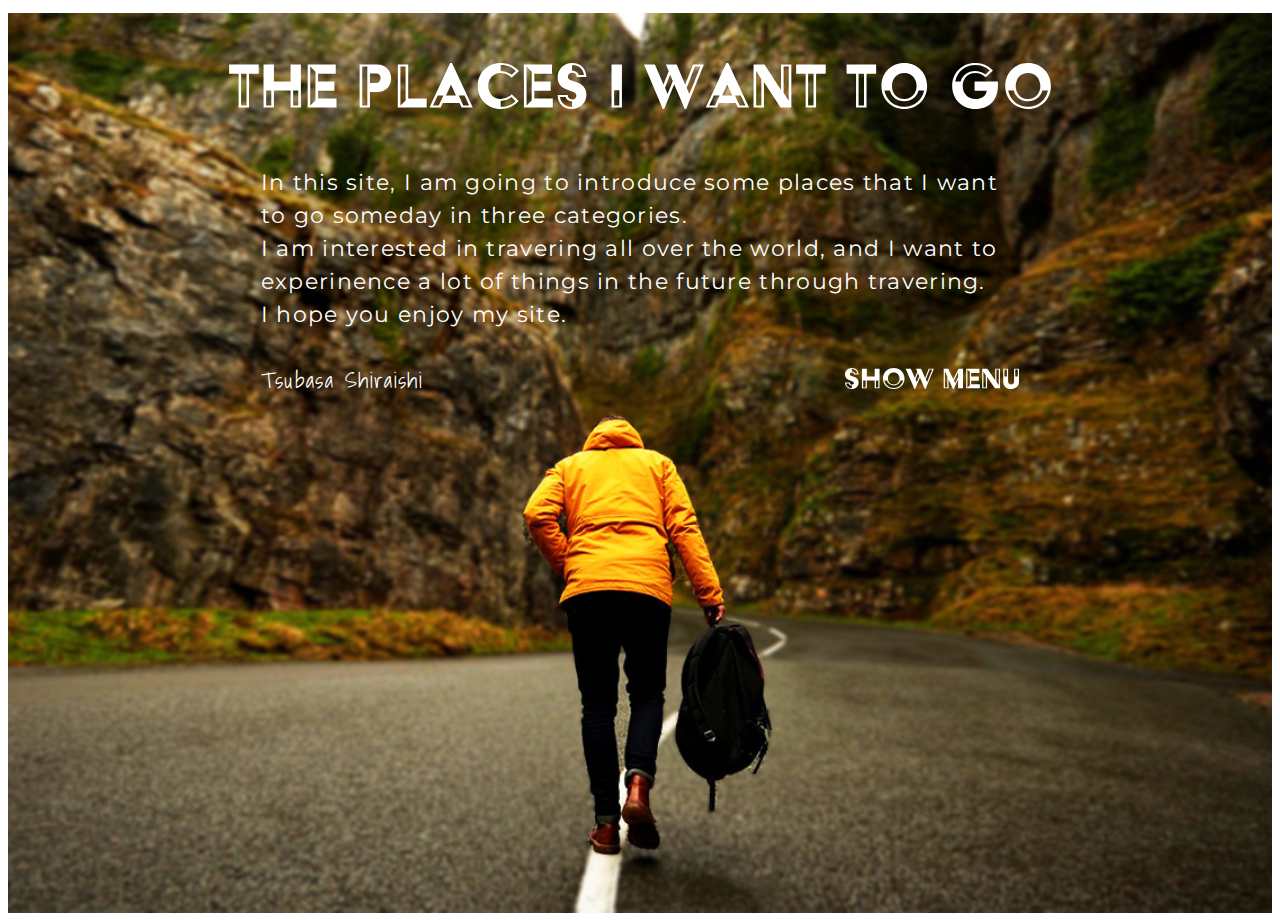
==== index.html @ d2adb6df "first commit" ====
<!DOCTYPE html>
<html lang="ja">
    <head>
        <meta charset="utf-8">
        <meta name="viewport" content="width=device-width, initial-scale=1.0">
        <title>Places I Want to Go</title>
        <link rel="stylesheet" type="text/css" href="http://yui.yahooapis.com/3.18.1/build/cssreset/cssreset-min.css">
        <link rel="stylesheet" type="text/css" href="./css/style.compact.css">
    </head>
    <body>
        <header>
            <h1><img src="./images/title.svg" alt=""></h1>
            <div class="description">
                <p>In this site, I am going to introduce some places that I want to go someday in three categories.<br>I am interested in travering all over the world, and I want to experinence a lot of things in the future through travering.<br>I hope you enjoy my site.
                </p>
                <div class="last_line">
                    <p class="signature">Tsubasa Shiraishi</p>
                    <a href="overseas.html"><img src="./images/show_menu.svg" alt=""></a>
                </div>
            </div>

        </header>
        <footer>

        </footer>
    </body>
</html>
---- css/style.compact.css ----
@import url("https://fonts.googleapis.com/css?family=Shadows+Into+Light");
@import url("https://fonts.googleapis.com/css?family=Montserrat:100");
html { font-size: 62.5%; background-color: white; }

header { background-image: url(../images/top_page_bg3.jpg); height: 100vh; width: 100%; background-size: cover; background-position: center; }

header h1 { padding: 50px 0 30px 0; text-align: center; }

header h1 img { width: 65%; }

header .description { margin: 0 auto; width: 60%; }

header .description p { color: white; font-family: 'Montserrat', sans-serif; font-size: 2.2rem; letter-spacing: 1.3px; line-height: 1.5; text-shadow: 0 0 30px black; }

header .description .last_line { overflow: hidden; }

header .description .last_line p.signature { float: left; font-family: 'Shadows Into Light', cursive; margin-top: 10px; display: inline; }

header .description .last_line a { float: right; text-align: right; width: 23%; margin-top: 15px; padding-bottom: 5px; position: relative; display: inline-block; transition: .3s; }

header .description .last_line a::after { position: absolute; bottom: 0; left: 50%; content: ''; width: 0; height: 1px; background-color: white; transition: .3s; -webkit-transform: translateX(-50%); transform: translateX(-50%); }

header .description .last_line a:hover::after { width: 100%; }
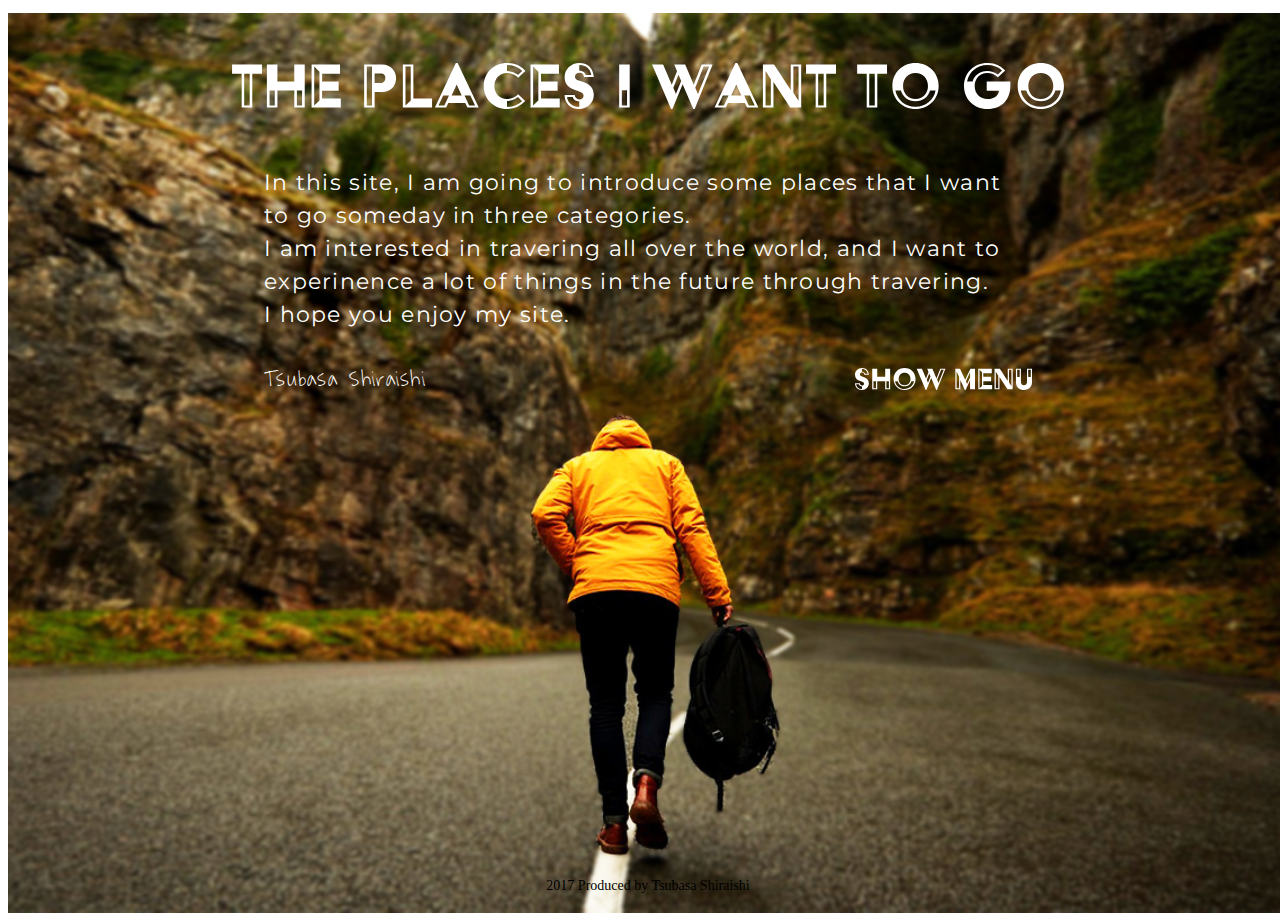
==== commit aab61fad: "add modal menu" ====
--- a/index.html
+++ b/index.html
@@ -1,27 +1,56 @@
 <!DOCTYPE html>
 <html lang="ja">
-    <head>
+    <head prefix="og: http://ogp.me/ns# fb: http://ogp.me/ns/fb# article: http://ogp.me/ns/article#">
         <meta charset="utf-8">
         <meta name="viewport" content="width=device-width, initial-scale=1.0">
         <title>Places I Want to Go</title>
         <link rel="stylesheet" type="text/css" href="http://yui.yahooapis.com/3.18.1/build/cssreset/cssreset-min.css">
         <link rel="stylesheet" type="text/css" href="./css/style.compact.css">
+        <script src="https://use.fontawesome.com/62440912c4.js"></script>
     </head>
     <body>
-        <header>
-            <h1><img src="./images/title.svg" alt=""></h1>
-            <div class="description">
-                <p>In this site, I am going to introduce some places that I want to go someday in three categories.<br>I am interested in travering all over the world, and I want to experinence a lot of things in the future through travering.<br>I hope you enjoy my site.
-                </p>
-                <div class="last_line">
-                    <p class="signature">Tsubasa Shiraishi</p>
-                    <a href="overseas.html"><img src="./images/show_menu.svg" alt=""></a>
+        <div id="content">
+            <header>
+                <h1><img src="./images/title.svg" alt=""></h1>
+            </header>
+            <main>
+                <div class="description">
+                    <p>In this site, I am going to introduce some places that I want to go someday in three categories.<br>I am interested in travering all over the world, and I want to experinence a lot of things in the future through travering.<br>I hope you enjoy my site.
+                    </p>
+                    <div class="last_line">
+                        <p class="signature">Tsubasa Shiraishi</p>
+                        <a href="#" class="menu_open_btn"><img src="./images/show_menu.svg" alt=""></a>
+                    </div>
                 </div>
-            </div>
+            </main>
+            <footer>
+                <small><i class="fa fa-copyright" aria-hidden="true"></i> 2017 Produced by Tsubasa Shiraishi</small>
+            </footer>
+        </div>
 
-        </header>
-        <footer>
+        <div id="modal_menu">
+            <a href="#" class="menu_close_btn"><img src="./images/close_btn.svg" alt="close"></a>
+            <ul class="menu_nav">
+                <li><a href="index.html"><img class="top" src="./images/top.svg" alt="top"></a></li>
+                <li><a href="overseas.html"><img class="overseas" src="./images/overseas.svg" alt="overseas"></a></li>
+                <li><a href="japan.html"><img src="./images/japan.svg" alt="japan"></a></li>
+                <li><a href="again.html"><img src="./images/again.svg" alt=""></a></li>
+                <li class="social"><a href="#"><i class="fa fa-facebook" aria-hidden="true"></i></a></li>
+                <li class="social"><a href="#"><i class="fa fa-twitter" aria-hidden="true"></i></a></li>
+            </ul>
+        </div>
+        <script type="text/javascript" src="https://ajax.googleapis.com/ajax/libs/jquery/1.5.1/jquery.min.js"></script>
+        <script>
+            var $body = $('body');
+            $('.menu_open_btn').click(function(){
+              $body.addClass('is-menu-open');
+              return false;
+            });
 
-        </footer>
+            $('.menu_close_btn').click(function(){
+              $body.removeClass('is-menu-open');
+              return false;
+            });
+        </script>
     </body>
 </html>
--- a/css/style.compact.css
+++ b/css/style.compact.css
@@ -1,23 +1,61 @@
-@import url("https://fonts.googleapis.com/css?family=Shadows+Into+Light");
+@import url("https://fonts.googleapis.com/css?family=Waiting+for+the+Sunrise");
 @import url("https://fonts.googleapis.com/css?family=Montserrat:100");
 html { font-size: 62.5%; background-color: white; }
 
-header { background-image: url(../images/top_page_bg3.jpg); height: 100vh; width: 100%; background-size: cover; background-position: center; }
+body { background-image: url(../images/top_page_bg3.jpg); height: 100vh; width: 100%; background-size: cover; background-position: center; }
 
 header h1 { padding: 50px 0 30px 0; text-align: center; }
 
 header h1 img { width: 65%; }
 
-header .description { margin: 0 auto; width: 60%; }
+main .description { margin: 0 auto; width: 60%; }
 
-header .description p { color: white; font-family: 'Montserrat', sans-serif; font-size: 2.2rem; letter-spacing: 1.3px; line-height: 1.5; text-shadow: 0 0 30px black; }
+main .description p { color: white; font-family: 'Montserrat', sans-serif; font-size: 2.2rem; letter-spacing: 1.3px; line-height: 1.5; text-shadow: 0 0 30px black; }
 
-header .description .last_line { overflow: hidden; }
+main .description .last_line { overflow: hidden; }
 
-header .description .last_line p.signature { float: left; font-family: 'Shadows Into Light', cursive; margin-top: 10px; display: inline; }
+main .description .last_line p.signature { float: left; font-family: 'Waiting for the Sunrise', cursive; margin-top: 10px; display: inline; }
 
-header .description .last_line a { float: right; text-align: right; width: 23%; margin-top: 15px; padding-bottom: 5px; position: relative; display: inline-block; transition: .3s; }
+main .description .last_line a { float: right; text-align: right; width: 23%; margin-top: 15px; padding-bottom: 5px; position: relative; display: inline-block; transition: .3s; }
 
-header .description .last_line a::after { position: absolute; bottom: 0; left: 50%; content: ''; width: 0; height: 1px; background-color: white; transition: .3s; -webkit-transform: translateX(-50%); transform: translateX(-50%); }
+main .description .last_line a::after { position: absolute; bottom: 0; left: 50%; content: ''; width: 0; height: 1px; background-color: white; transition: .3s; -webkit-transform: translateX(-50%); transform: translateX(-50%); }
 
-header .description .last_line a:hover::after { width: 100%; }
+main .description .last_line a:hover::after { width: 100%; }
+
+footer { position: absolute; bottom: 6px; width: 100%; text-align: center; }
+
+footer small { display: block; font-size: 1.4rem; }
+
+#modal_menu { position: fixed; top: 50%; left: 50%; transform: translate(-50%, -50%); width: 90%; height: 90%; background-color: rgba(255, 255, 255, 0.7); opacity: 0; transition: opacity .2s ease-out; pointer-events: none; }
+
+#modal_menu .menu_nav { margin-top: 100px; text-align: center; position: relative; transform: translateY(50px); transition: all .2s ease; margin: auto; }
+
+#modal_menu .menu_nav li { margin-top: 10px; }
+
+#modal_menu .menu_nav li a { opacity: 0.6; text-decoration: none; font-size: 4rem; margin: 20px 0; display: inline-block; }
+
+#modal_menu .menu_nav li a img.top { width: 10rem; }
+
+#modal_menu .menu_nav li a img.overseas { width: 22rem; }
+
+#modal_menu .menu_nav li a img { width: 15rem; }
+
+#modal_menu .menu_nav li a:hover { opacity: 1; }
+
+#modal_menu .menu_nav li.social { margin-right: 50px; text-align: center; display: inline-block; }
+
+#modal_menu .menu_nav li.social a { color: black; font-size: 5rem; }
+
+#modal_menu .menu_nav li:last-child { margin-right: 0px; }
+
+#modal_menu .menu_close_btn { position: absolute; top: 36px; right: 36px; }
+
+#modal_menu .menu_close_btn img { width: 50px; display: block; }
+
+body.is-menu-open #modal_menu { opacity: 1; pointer-events: auto; transition: all 1s ease; }
+
+body.is-menu-open #content { pointer-events: none; transition: all 1s ease; -webkit-filter: blur(6px); -moz-filter: blur(6px); -ms-filter: blur(6px); filter: blur(6px); }
+
+body.is-menu-open .menu_nav { transform: translateY(0); }
+
+body.is-menu-open:before { transition: 59s; content: ''; background: inherit; -webkit-filter: blur(5px); -moz-filter: blur(5px); -o-filter: blur(5px); -ms-filter: blur(5px); filter: blur(5px); transition: 59s; position: absolute; top: 0px; left: 0px; right: 0px; bottom: 0px; }
